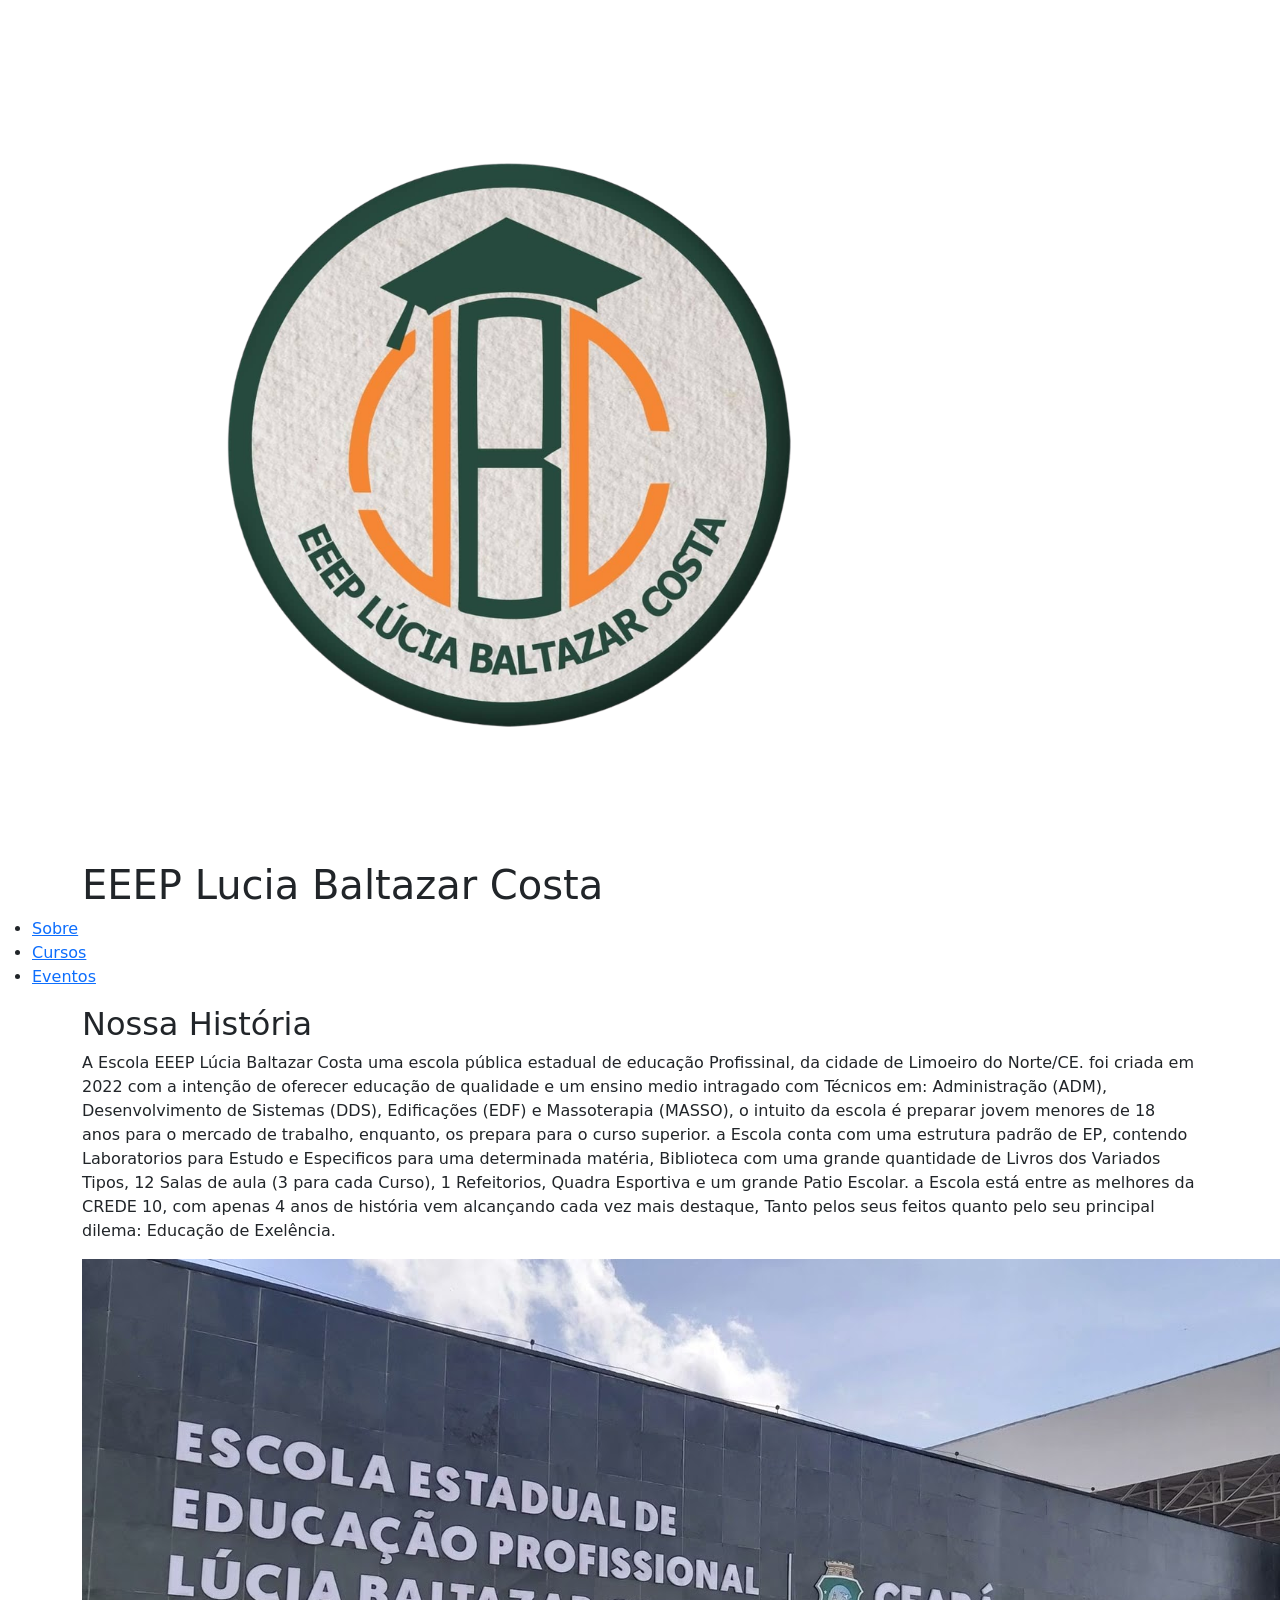
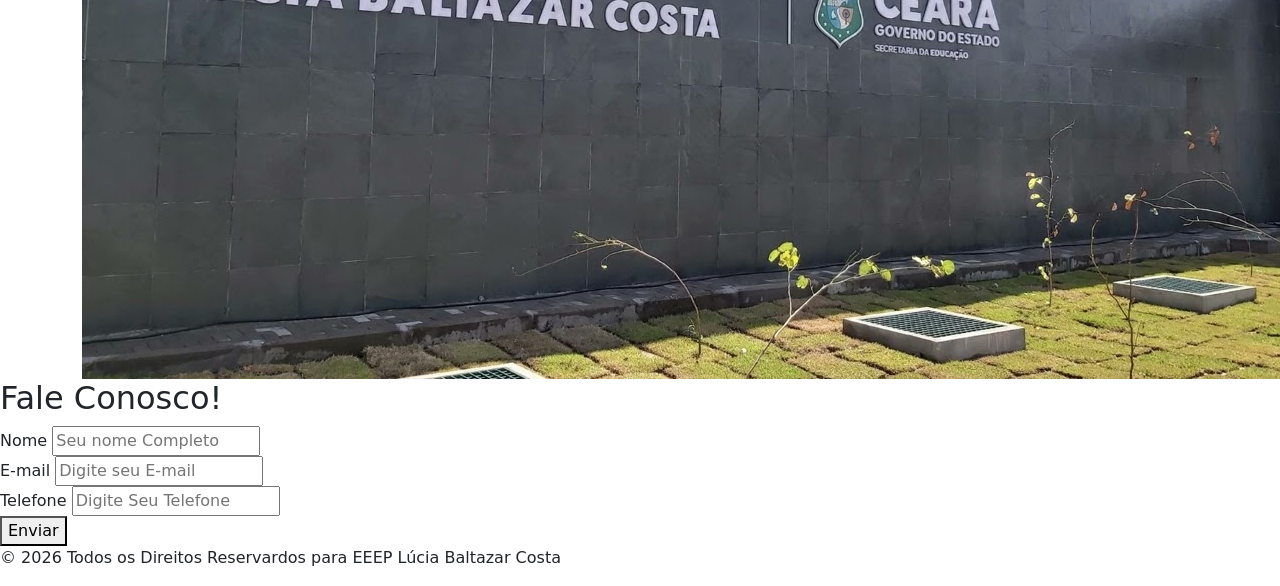
==== Index.html @ bde80f21 "first commit" ====
<!DOCTYPE html>
<html lang="pt-Br">
<head>
    <meta charset="UTF-8">
    <meta name="viewport" content="width=device-width, initial-scale=1.0">
    <title>Lucia Baltazar</title>
    <link href="https://cdn.jsdelivr.net/npm/bootstrap@5.3.0/dist/css/bootstrap.min.css" rel="stylesheet">
    <link rel="stylesheet" href="style.css">
</head>
<body>
<header>
    <nav>
        <div class="container">
        <img src="EP.png" alt="Logo da Escola">
    <h1>EEEP Lucia Baltazar Costa</h1>
    </div>
    <div class="link">
<ul>
    <li><a href="Index.html">Sobre</a></li>
    <li><a href="cursos.html">Cursos</a></li>
    <li><a href="eventos.html">Eventos</a></li>
</ul>
</div>
    </nav>
</header>
<main>
<div class="container">
    <div class="Historia">
        <div class="escola-info">
        <h2>Nossa História</h2>
        <p>A Escola EEEP Lúcia Baltazar Costa uma escola pública estadual de educação Profissinal, da cidade de Limoeiro do Norte/CE.
            foi criada em 2022 com a intenção de oferecer educação de qualidade e um ensino medio intragado com Técnicos em:
            Administração (ADM), Desenvolvimento de Sistemas (DDS), Edificações (EDF) e Massoterapia (MASSO), o intuito da escola é preparar
            jovem menores de 18 anos para o mercado de trabalho, enquanto, os prepara para o curso superior. a Escola conta com uma estrutura
            padrão de EP, contendo Laboratorios para Estudo e Especificos para uma determinada matéria, Biblioteca com uma grande quantidade 
            de Livros dos Variados Tipos, 12 Salas de aula (3 para cada Curso), 1 Refeitorios, Quadra Esportiva e um grande Patio Escolar.
            a Escola está entre as melhores da CREDE 10, com apenas 4 anos de história vem alcançando cada vez mais destaque, Tanto pelos seus
            feitos quanto pelo seu principal dilema: Educação de Exelência.
        </p>
</div>
    </div>
        </div>
        <div class="container">
            <div class="imagem">
                <img src="escola.jpg" alt="Imagem da Escola ">
            </div>
        </div>
<section class="contato">
    <div class="card-contato">
    <h2>Fale Conosco!</h2>
    <form class="formulario">
        <div class="campo">
            <label for="nome">Nome</label>
            <input type="text" id="nome" placeholder="Seu nome Completo">
        </div>
        <div class="campo">
            <label for="email">E-mail</label>
            <input type="email" id="email" placeholder="Digite seu E-mail">
        </div>
        <div class="campo">
            <label for="telefone">Telefone</label>
            <input type="tel" id="telefone" placeholder="Digite Seu Telefone">
        </div>
        <button type="submit" class="botao">Enviar</button>
    </form>
        </div>
</section>
</main>
<footer>
    <div class="footer">
    <p>&copy; 2026 Todos os Direitos Reservardos para EEEP Lúcia Baltazar Costa</p>
</div>
</footer>
</body>
</html>
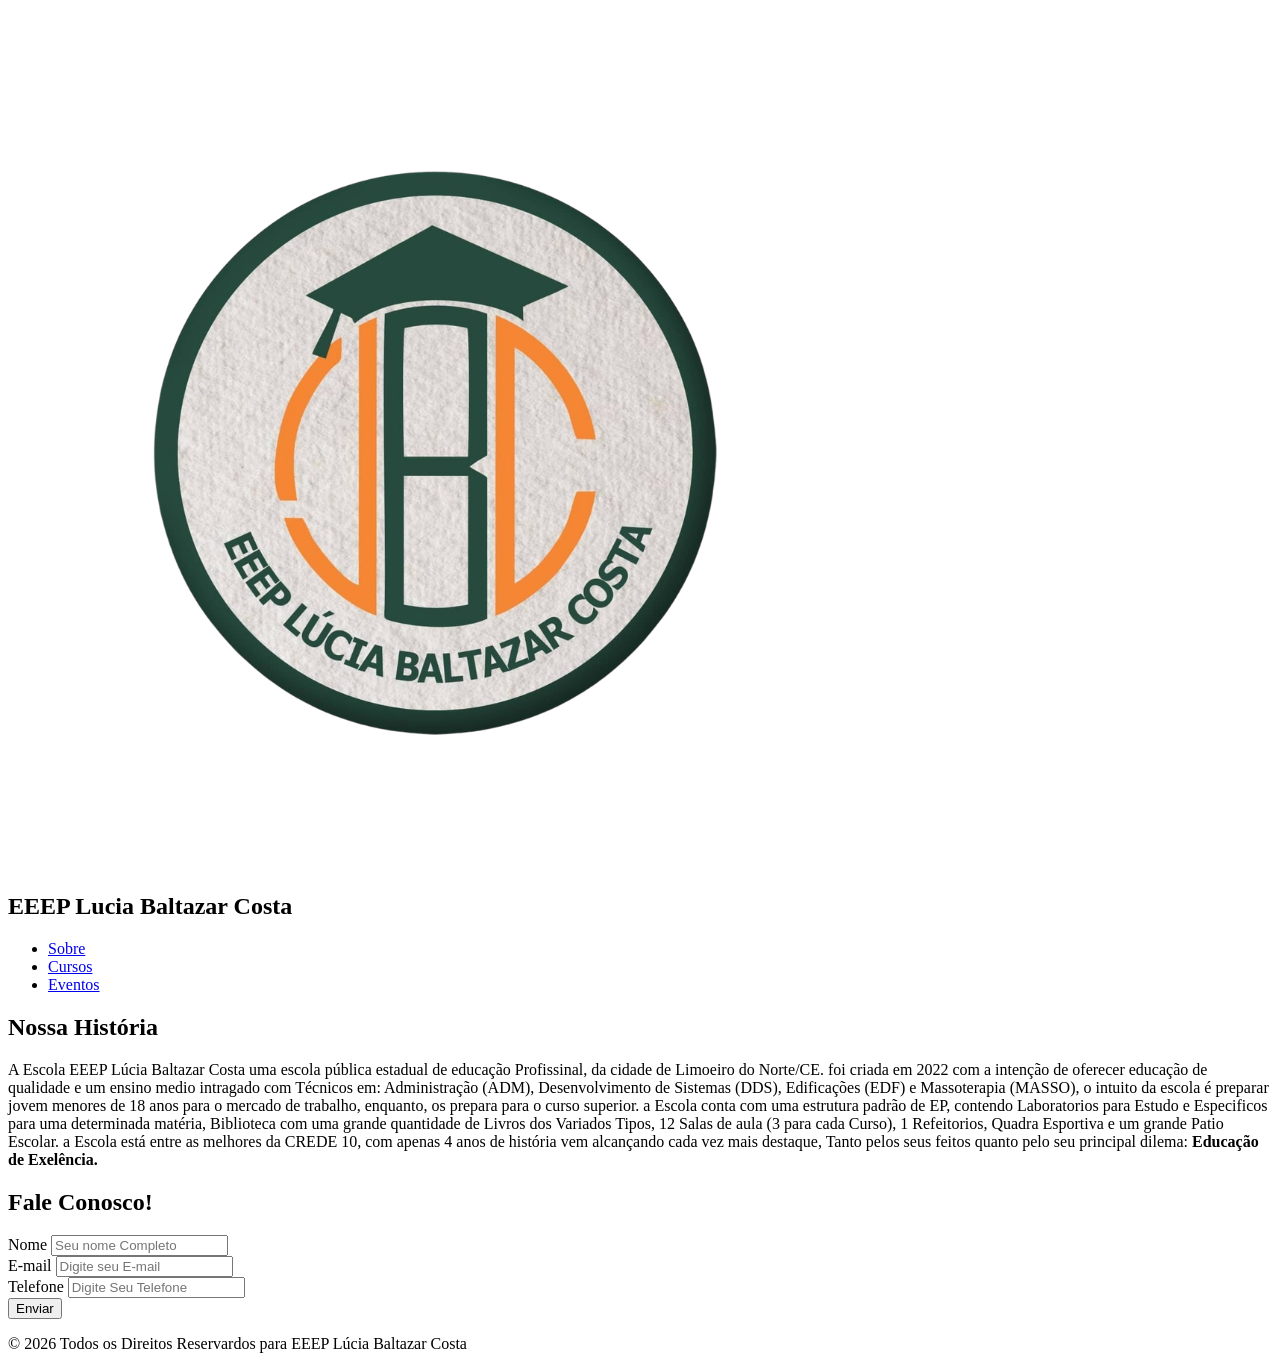
==== commit 21839981: "Atualização" ====
--- a/Index.html
+++ b/Index.html
@@ -4,13 +4,12 @@
     <meta charset="UTF-8">
     <meta name="viewport" content="width=device-width, initial-scale=1.0">
     <title>Lucia Baltazar</title>
-    <link href="https://cdn.jsdelivr.net/npm/bootstrap@5.3.0/dist/css/bootstrap.min.css" rel="stylesheet">
     <link rel="stylesheet" href="style.css">
 </head>
 <body>
 <header>
     <nav>
-        <div class="container">
+        <div class="logo-area">
         <img src="EP.png" alt="Logo da Escola">
     <h1>EEEP Lucia Baltazar Costa</h1>
     </div>
@@ -24,6 +23,7 @@
     </nav>
 </header>
 <main>
+    <section class="fundo_imagem">
 <div class="container">
     <div class="Historia">
         <div class="escola-info">
@@ -35,16 +35,13 @@
             padrão de EP, contendo Laboratorios para Estudo e Especificos para uma determinada matéria, Biblioteca com uma grande quantidade 
             de Livros dos Variados Tipos, 12 Salas de aula (3 para cada Curso), 1 Refeitorios, Quadra Esportiva e um grande Patio Escolar.
             a Escola está entre as melhores da CREDE 10, com apenas 4 anos de história vem alcançando cada vez mais destaque, Tanto pelos seus
-            feitos quanto pelo seu principal dilema: Educação de Exelência.
+            feitos quanto pelo seu principal dilema: <strong>Educação de Exelência.</strong>
         </p>
 </div>
     </div>
         </div>
-        <div class="container">
-            <div class="imagem">
-                <img src="escola.jpg" alt="Imagem da Escola ">
-            </div>
-        </div>
+            </section>
+
 <section class="contato">
     <div class="card-contato">
     <h2>Fale Conosco!</h2>
@@ -66,6 +63,7 @@
         </div>
 </section>
 </main>
+
 <footer>
     <div class="footer">
     <p>&copy; 2026 Todos os Direitos Reservardos para EEEP Lúcia Baltazar Costa</p>
